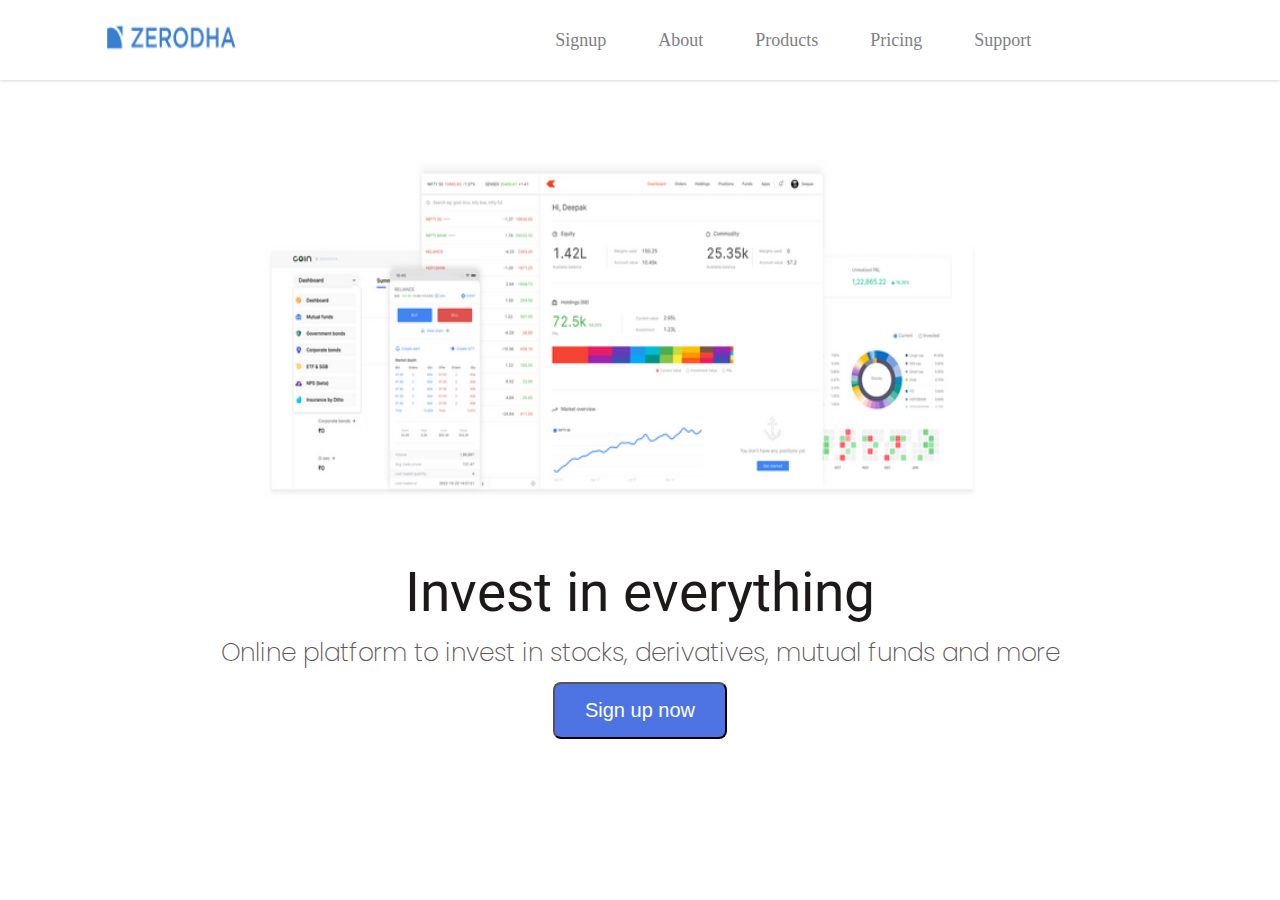
==== zerodha first page (flex)/index.html @ f2570d07 "Zerodha project added" ====
<!DOCTYPE html>
<html lang="en">
<head>
    <meta charset="UTF-8">
    <meta name="viewport" content="width=device-width, initial-scale=1.0">
    <link rel="stylesheet" href="style.css">
    <link rel="stylesheet" href="https://cdnjs.cloudflare.com/ajax/libs/font-awesome/6.5.2/css/all.min.css" integrity="sha512-SnH5WK+bZxgPHs44uWIX+LLJAJ9/2PkPKZ5QiAj6Ta86w+fsb2TkcmfRyVX3pBnMFcV7oQPJkl9QevSCWr3W6A==" crossorigin="anonymous" referrerpolicy="no-referrer" />
    <title>Zerodha</title>
</head>
<body>
    <div class="container">
        <div class="top-section">
        <header>
            <div class="logo">
                <img src="logo.png">
            </div>
            <nav>
                <a href="#">Signup</a>
                <a href="#">About</a>
                <a href="#">Products</a>
                <a href="#">Pricing</a>
                <a href="#">Support</a>
                <a href="#">
                    <i class="fa-solid fa-bars"></i>
                </a>
            </nav></header>
            <div class="hero-section">
            <img src="image.png">
            <h1>Invest in everything</h1>
            <h4>Online platform to invest in stocks, derivatives, mutual funds and more</h4>
            <button type="submit">Sign up now</button>
    </div>
</div></div>
</body>
</html>
---- zerodha first page (flex)/style.css ----
@import url('https://fonts.googleapis.com/css2?family=Poppins:ital,wght@0,100;0,200;0,300;0,400;0,500;0,600;0,700;0,800;0,900;1,100;1,200;1,300;1,400;1,500;1,600;1,700;1,800;1,900&family=Roboto:ital,wght@0,100;0,300;0,400;0,500;0,700;0,900;1,100;1,300;1,400;1,500;1,700;1,900&display=swap');

*{
    margin: 0;
    padding: 0;
    box-sizing: border-box;
}


body{
    height: 100vh;
    width: 100vw;
    background-color: white;
}

.top-section{
    height: 100%;
    width: 100%;
    position: relative;
    /* display: flex; */
}

header{
    display: flex;
    justify-content:space-around;
    align-items: center;
    height: 80px;
    width: 100%;
    position: fixed;
    padding: 20px;
    margin-bottom: 200px;
    box-shadow: 0px 1px 3px rgb(221, 217, 217);
    background-color:white;

}

nav{
    display: flex;
    background-color: white;
    gap: 2rem;
    /* margin-right: -40px; */
    right: 100px;
}

nav a{
    text-decoration: none;
    color: gray;
    font-weight: 400;
    /* gap: 10px; */
    margin-right: 20px;
    font-size: 18px;
    cursor: pointer;
}

.logo{
    margin-left: -80px;
}

.logo img{
    width: 145px;
    height: 40px;
}

.hero-section{
    display: flex;
    align-items: center;
    justify-content: center;
    flex-direction: column;
    padding: 100px;
}

.hero-section img{
    width: 950px;
    height: 450px;
}

.hero-section h1{
    font-weight: 400;
    font-size: 55px;
    color: rgb(29, 25, 25);
    font-family: "Roboto", sans-serif;
    padding: 10px;
}

.hero-section h4{
    font-weight: 200;
    font-size: 25px;
    color:rgb(95, 86, 86);
    font-family: "Poppins", sans-serif;
}

.hero-section button{
    padding: 15px 30px;
    margin: 10px;
    background-color: rgba(58, 102, 223, 0.904);
    font-size: 20px;
    color: white;
    border-radius: 8px;
    font-weight: 500;
}

.hero-section button:hover{
    background-color: black;
    cursor: pointer;
}
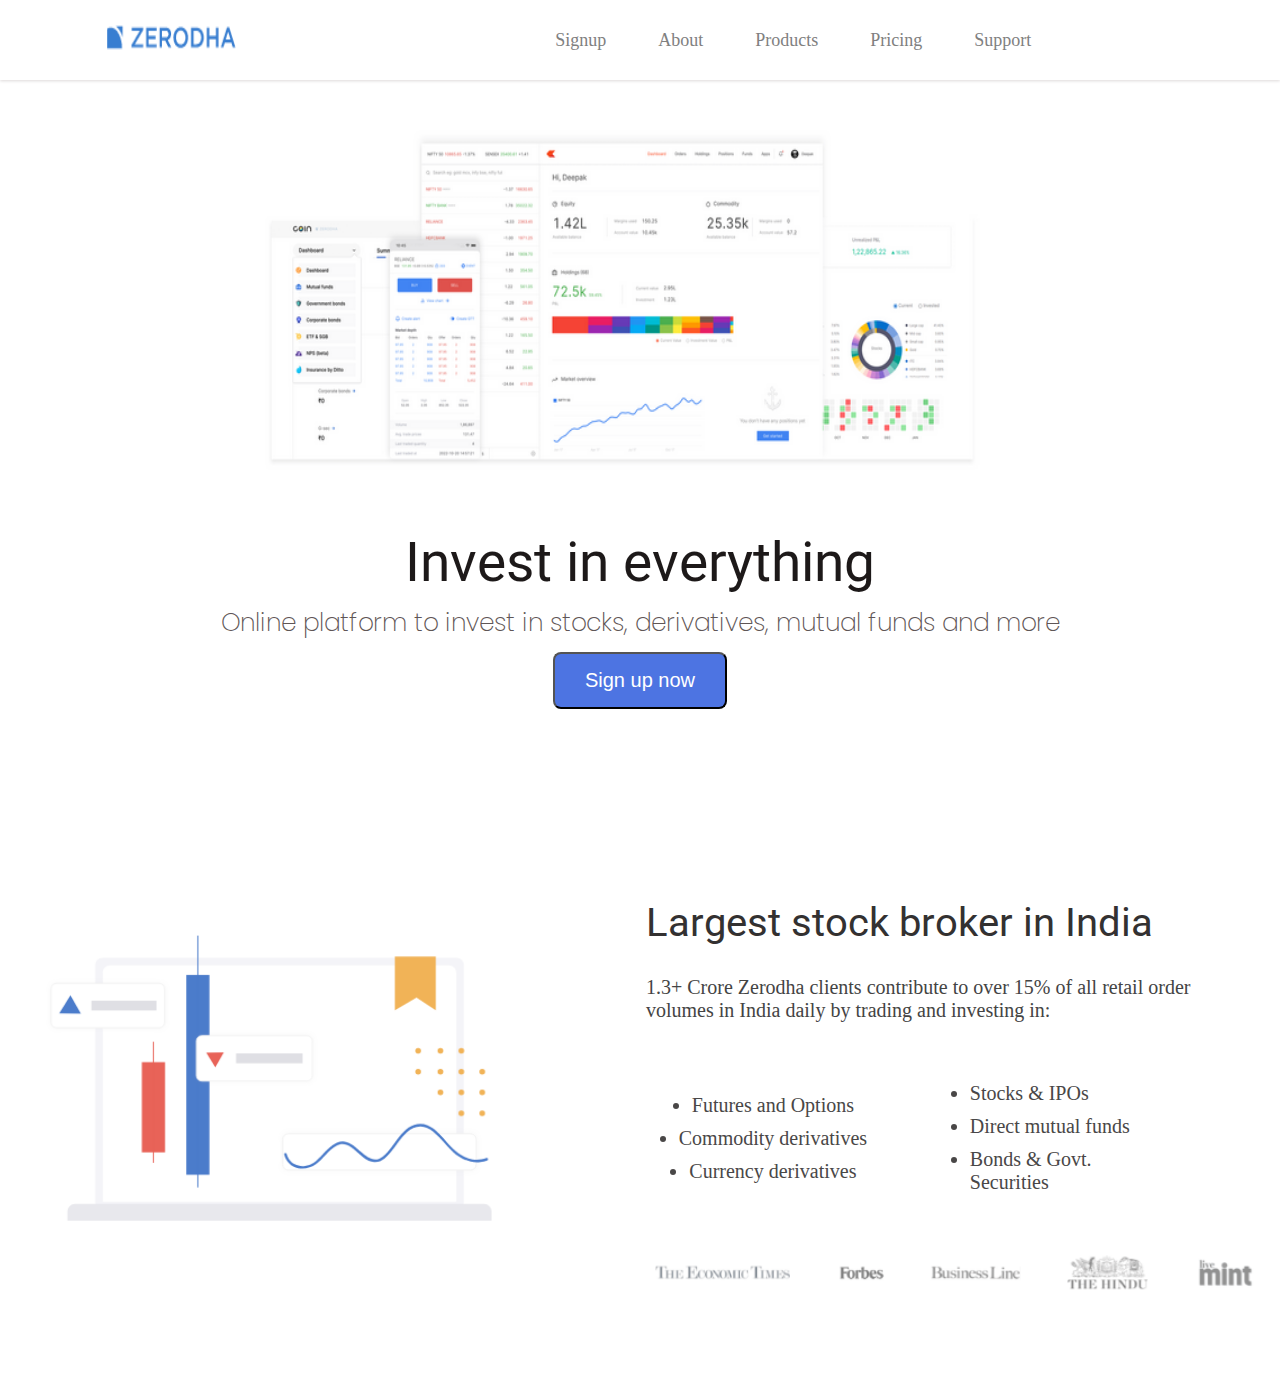
==== commit 8a6ec0ed: "zerdha mid-section" ====
--- a/zerodha first page (flex)/index.html
+++ b/zerodha first page (flex)/index.html
@@ -30,6 +30,31 @@
             <h4>Online platform to invest in stocks, derivatives, mutual funds and more</h4>
             <button type="submit">Sign up now</button>
     </div>
-</div></div>
+</div>
+<div class="mid-section">
+    <section class="immediate-down">
+        <div class="left">
+            <img src="image 2.png">
+        </div>
+        <div class="right">
+            <h2>Largest stock broker in India</h2>
+            <p>1.3+ Crore Zerodha clients contribute to over 15% of all retail order volumes in India daily by trading and investing in:</p>
+            <div class="list-items">
+                <ul class="left" type="disc">
+                    <li>Futures and Options</li>
+                    <li>Commodity derivatives</li>
+                    <li>Currency derivatives</li>
+                </ul>
+                <ul class="right" type="disc">
+                    <li>Stocks & IPOs</li>
+                    <li>Direct mutual funds</li>
+                    <li>Bonds & Govt. Securities</li>
+                </ul>
+            </div>
+            <img src="media image.png">
+        </div>
+    </section>
+</div>
+</div>
 </body>
 </html>--- a/zerodha first page (flex)/style.css
+++ b/zerodha first page (flex)/style.css
@@ -52,6 +52,11 @@
     cursor: pointer;
 }
 
+
+nav a:hover{
+    color: rgb(31, 139, 175);
+}
+
 .logo{
     margin-left: -80px;
 }
@@ -66,7 +71,7 @@
     align-items: center;
     justify-content: center;
     flex-direction: column;
-    padding: 100px;
+    padding: 70px;
 }
 
 .hero-section img{
@@ -102,4 +107,73 @@
 .hero-section button:hover{
     background-color: black;
     cursor: pointer;
+}
+
+.mid-section{
+    width: 100%;
+    height: auto;
+    display: flex;
+    justify-content: center;
+    align-items: center;
+}
+
+.immediate-down{
+    width: 100%;
+    height: 600px;
+    display: flex;
+    justify-content: center;
+    align-items: center;
+}
+
+.immediate-down .left{
+    width: 45%;
+    display: flex;
+    align-items: center;
+    justify-content: center;
+}
+
+.immediate-down .left img{
+    width: 95%;
+    height: 70%;
+}
+
+.immediate-down .right{
+    width: 55%;
+    height: 80%;
+    padding: 50px 70px;
+}
+
+.immediate-down h2{
+    color: rgb(51, 49, 49);
+    font-family: "Roboto", sans-serif;
+    font-size: 40px;
+    font-weight: 400;
+    margin-bottom: 20px;
+}
+
+.immediate-down p{
+    color: rgb(68, 68, 68);
+    font-size: 20px;
+    margin: 30px 0 10px 0;
+}
+
+.immediate-down .list-items{
+    display: flex;
+}
+
+.immediate-down ul{
+    display: flex;
+    flex-direction: column;
+    font-size: 20px;
+    color: rgb(68, 68, 68);
+    gap: 10px;
+}
+
+.immediate-down ul li{
+    color: rgb(73, 71, 71);
+    font-size: 20px;
+}
+
+section .right img{
+    height: 60px;
 }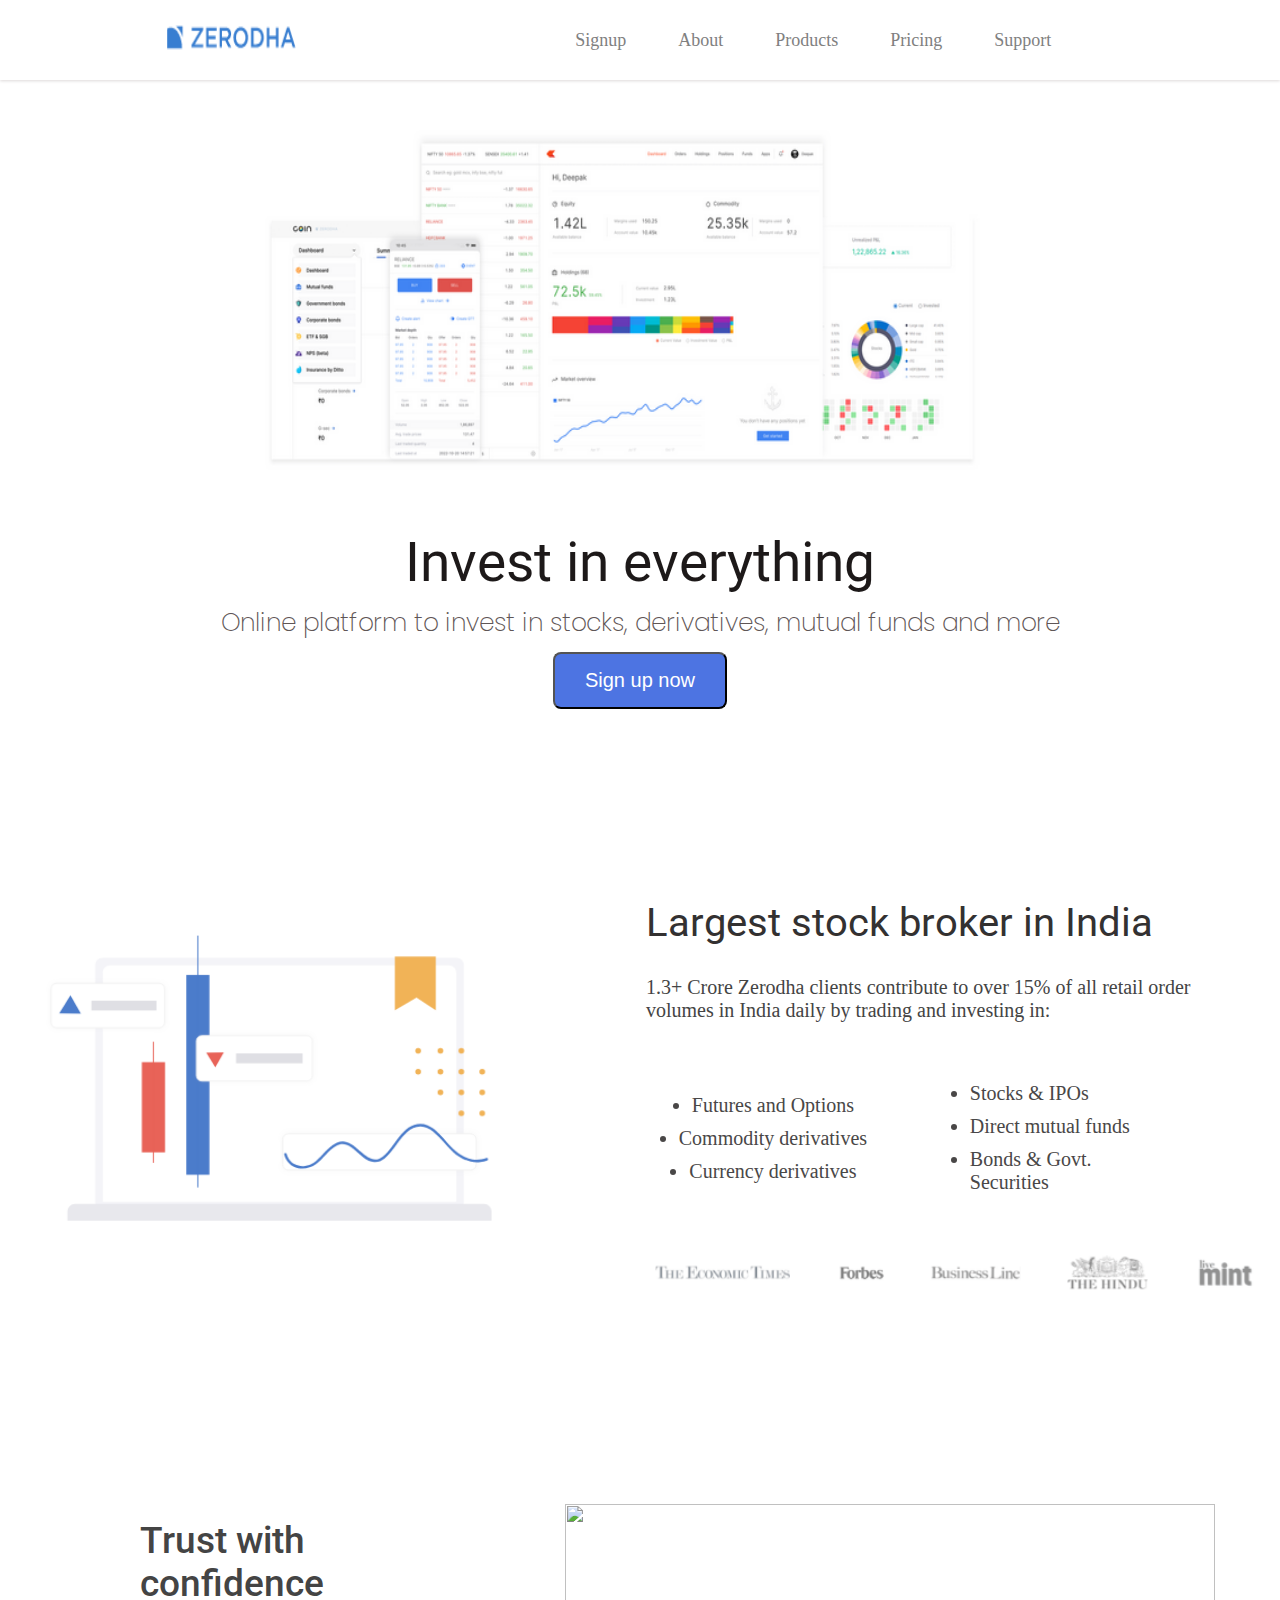
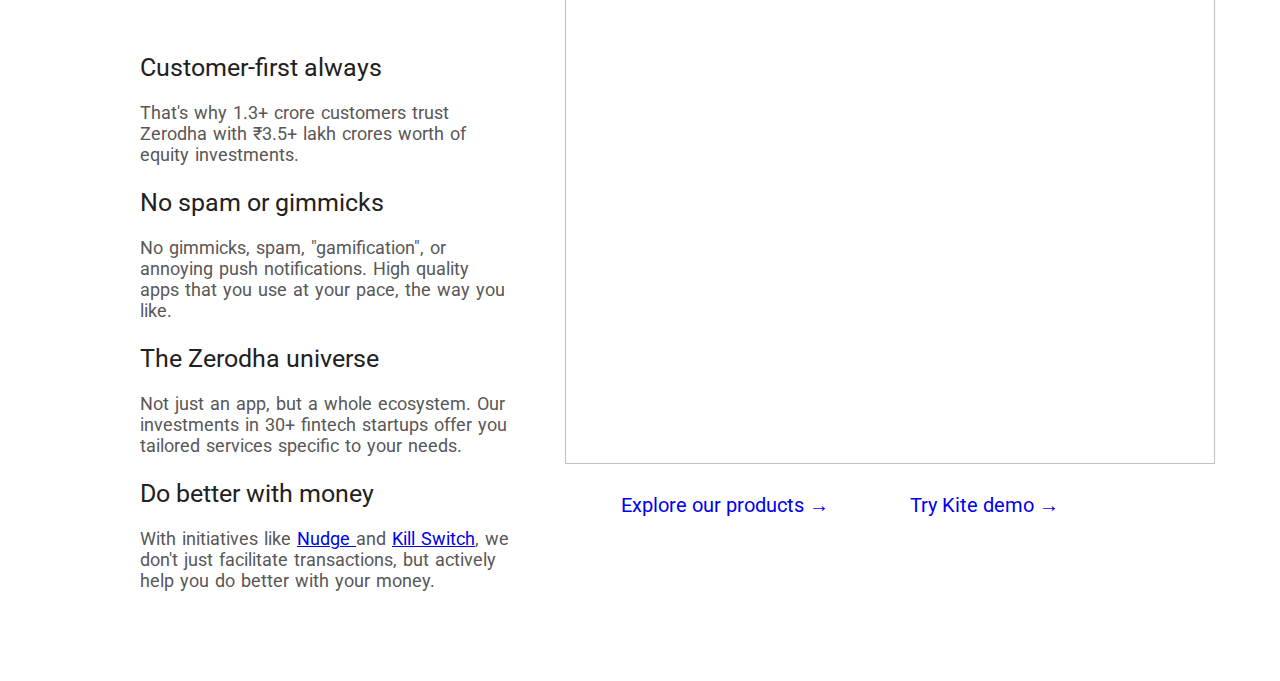
==== commit 4bced818: "zerodha next secion added" ====
--- a/zerodha first page (flex)/index.html
+++ b/zerodha first page (flex)/index.html
@@ -55,6 +55,31 @@
         </div>
     </section>
 </div>
+    <section class="immediate-down-2">
+        <div class="left-part">
+            <h2>Trust with confidence</h2>
+            <div class="content">
+            <h4>Customer-first always</h4>
+            <p>That's why 1.3+ crore customers trust Zerodha with ₹3.5+ lakh crores worth of equity investments.</p>
+            <h4>No spam or gimmicks</h4>
+            <p>No gimmicks, spam, "gamification", or annoying push notifications. High quality apps that you use at your pace, the way you like.</p>
+            <h4>The Zerodha universe</h4>
+            <p>Not just an app, but a whole ecosystem. Our investments in 30+ fintech startups offer you tailored services specific to your needs.</p>
+            <h4>Do better with money</h4>
+            <p>With initiatives like <a href="#">Nudge </a>and <a href="#">Kill Switch</a>, we don't just facilitate transactions, but actively help you do better with your money.</p>
+        </div>
+        </div>
+        <div class="right-part">
+            <div class="big-image">
+                <img src="https://zerodha.com/static/images/ecosystem.png">
+            </div>
+            <div class="options">
+                <a href="#">Explore our products &#8594;</a>
+                <a href="#">Try Kite demo &#8594;</a>
+            </div>
+        </div>
+    </section>
 </div>
+
 </body>
 </html>--- a/zerodha first page (flex)/style.css
+++ b/zerodha first page (flex)/style.css
@@ -17,7 +17,6 @@
     height: 100%;
     width: 100%;
     position: relative;
-    /* display: flex; */
 }
 
 header{
@@ -31,14 +30,12 @@
     margin-bottom: 200px;
     box-shadow: 0px 1px 3px rgb(221, 217, 217);
     background-color:white;
-
 }
 
 nav{
     display: flex;
     background-color: white;
     gap: 2rem;
-    /* margin-right: -40px; */
     right: 100px;
 }
 
@@ -46,19 +43,13 @@
     text-decoration: none;
     color: gray;
     font-weight: 400;
-    /* gap: 10px; */
     margin-right: 20px;
     font-size: 18px;
     cursor: pointer;
 }
 
-
 nav a:hover{
     color: rgb(31, 139, 175);
-}
-
-.logo{
-    margin-left: -80px;
 }
 
 .logo img{
@@ -176,4 +167,82 @@
 
 section .right img{
     height: 60px;
-}+}
+
+.immediate-down-2{
+    width: 100%;
+    height: auto;
+    padding: 90px 140px 90px 140px;
+    display: flex;
+}
+
+.immediate-down-2 >.left-part{
+    height: auto;
+    width: 40%;
+    margin-right: 30px;
+}
+
+.immediate-down-2 .left-part h2{
+    font-size: 37px;
+    font-weight: 500;
+    font-family: "Roboto", sans-serif;
+    color: rgb(68, 68, 68);
+    padding: 40px 40px 40px 0px;
+}
+
+.immediate-down-2 .content{
+    display: flex;
+    flex-flow: column nowrap;
+    gap: 15px 0px;
+}
+
+.immediate-down-2 .content h4{
+    color: rgb(34, 33, 33);
+    font-size: 25px;
+    font-weight: 400;
+    font-family: "Roboto", sans-serif;
+    padding: 8px 0px 5px 0px;
+}
+
+.immediate-down-2 .content p{
+    font-size: 18px;
+    font-family: "Roboto", sans-serif;
+    color: rgb(88, 87, 87);
+    word-spacing: 2px;
+}
+
+.immediate-down-2 .content p a:hover{
+    color: rgb(56, 55, 55);
+}
+
+.immediate-down-2 >.right-part{
+    height: auto;
+    width: 60%;
+}
+
+.immediate-down-2 .right-part .big-image{
+height: auto;
+width: 100%;
+padding: 25px;
+}
+
+.immediate-down-2 .right-part .big-image img{
+height: 560px;
+width: 650px;
+}
+
+.immediate-down-2 .right-part .options{
+display: flex;
+align-items: center;
+justify-content: space-evenly;
+}
+
+.immediate-down-2 .right-part .options a{
+text-decoration: none;
+font-size: 20px;
+font-family: "Roboto", sans-serif;
+}
+
+.immediate-down-2 .right-part .options a:hover{
+    color: rgb(37, 37, 37);
+}
